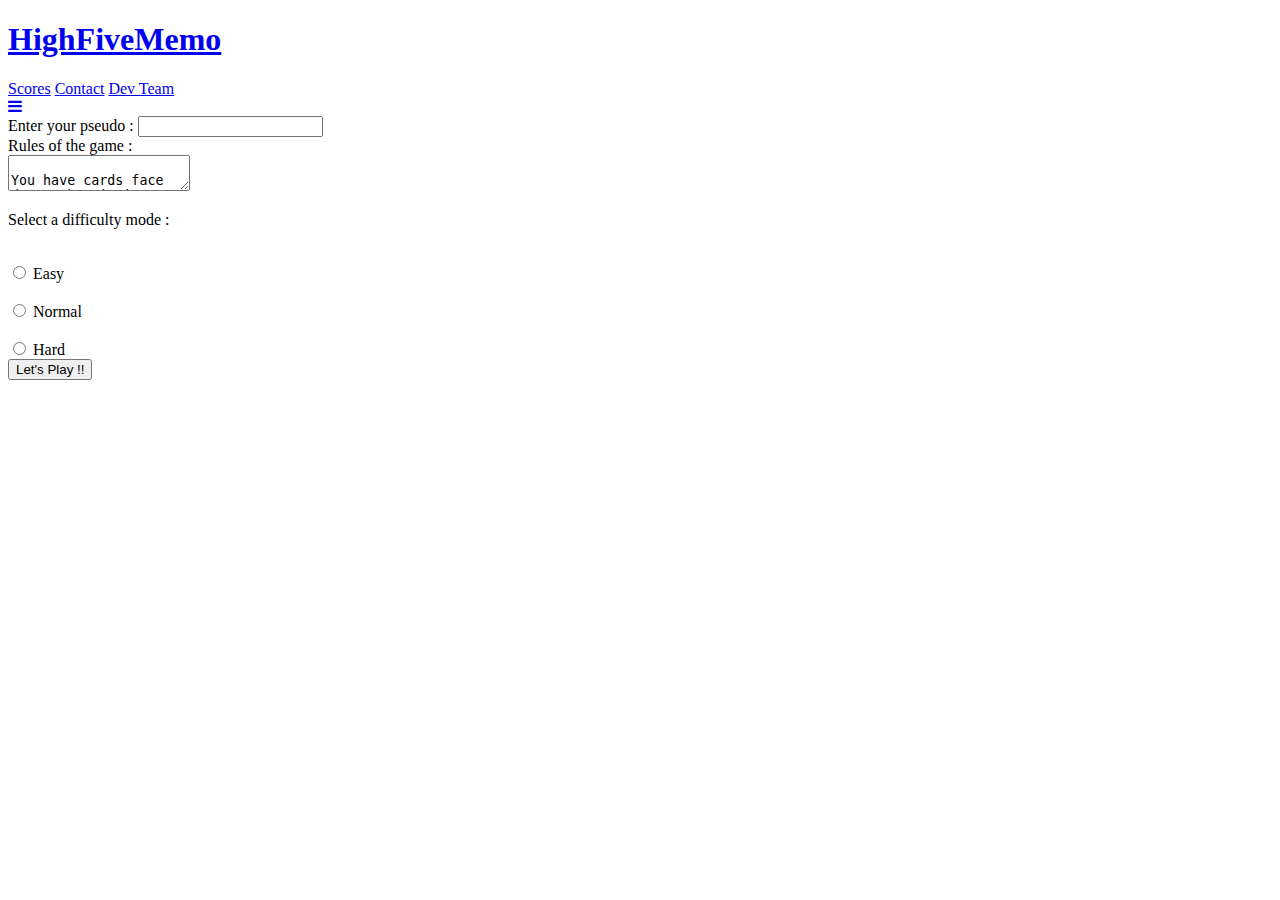
==== index.html @ 0d65c011 "Merge pull request #5 from Twiggui/Brieux---home" ====
<!DOCTYPE html>
<html lang="en">
  <head>
    <meta charset="utf-8" />
    <title>Titre de la page</title>
    <link rel="stylesheet" href="style.css" />
    <link
      rel="stylesheet"
      href="https://cdnjs.cloudflare.com/ajax/libs/font-awesome/4.7.0/css/font-awesome.min.css"
    />
  </head>

  <body>
    <header class="topnav-wrapper">
      <div class="topnav">
        <!--Our main title, always links to the index/home page-->
        <h1 class="active"><a href="#">HighFiveMemo</a></h1>
        <!--h1 for SEO-->

        <!-- Navigation links (hidden by default on mobile view, only seen when clicking on the burger menu -->
        <div id="myLinks">
          <a href="#scoreboard">Scores</a>
          <a href="#contact">Contact</a>
          <a href="#credits">Dev Team</a>
        </div>

        <!-- Burger menu -->
        <a href="javascript:void(0);" class="icon">
          <i class="fa fa-bars"></i>
        </a>
      </div>
    </header>
    <main>
      <div class="toggle-bar"></div>
      <section>
        <label for="pseudo">Enter your pseudo</label> :
        <input type="text" name="pseudo" />
      </section>

      <div class="Rules">
        <label for="rules_games">Rules of the game :</label><br />
        <textarea class="rules">
 
You have cards face down. The aim is to find the even cards within the time limit. Click on a card to flip it over and find its twin.

If you find the pair, the cards remain face up and you can continue. If you make a mistake, the last 2 cards turned over become hidden again.

Increase the difficulty if you want to add pairs of cards.

Your score will be calculated according to the level of difficulty and the time taken.
        </textarea>
      </div>

      <div class="settings">
        <p class="settings_title">Select a difficulty mode :</p>
        <br />
        <div>
          <input type="radio" class="easy" name="difficulty" />
          <label for="easy">Easy</label>
        </div>

        <br />

        <div>
          <input type="radio" class="normal" name="difficulty" />
          <label for="normal">Normal</label>
        </div>

        <br />

        <div>
          <input type="radio" class="hard" name="difficulty" />
          <label for="hard">Hard</label>
        </div>
      </div>

      <div class="button">
        <input type="button" class="play" name="play" value="Let's Play !!" />
      </div>
    </main>
    <script type="text/javascript" src="index.js"></script>
  </body>
</html>
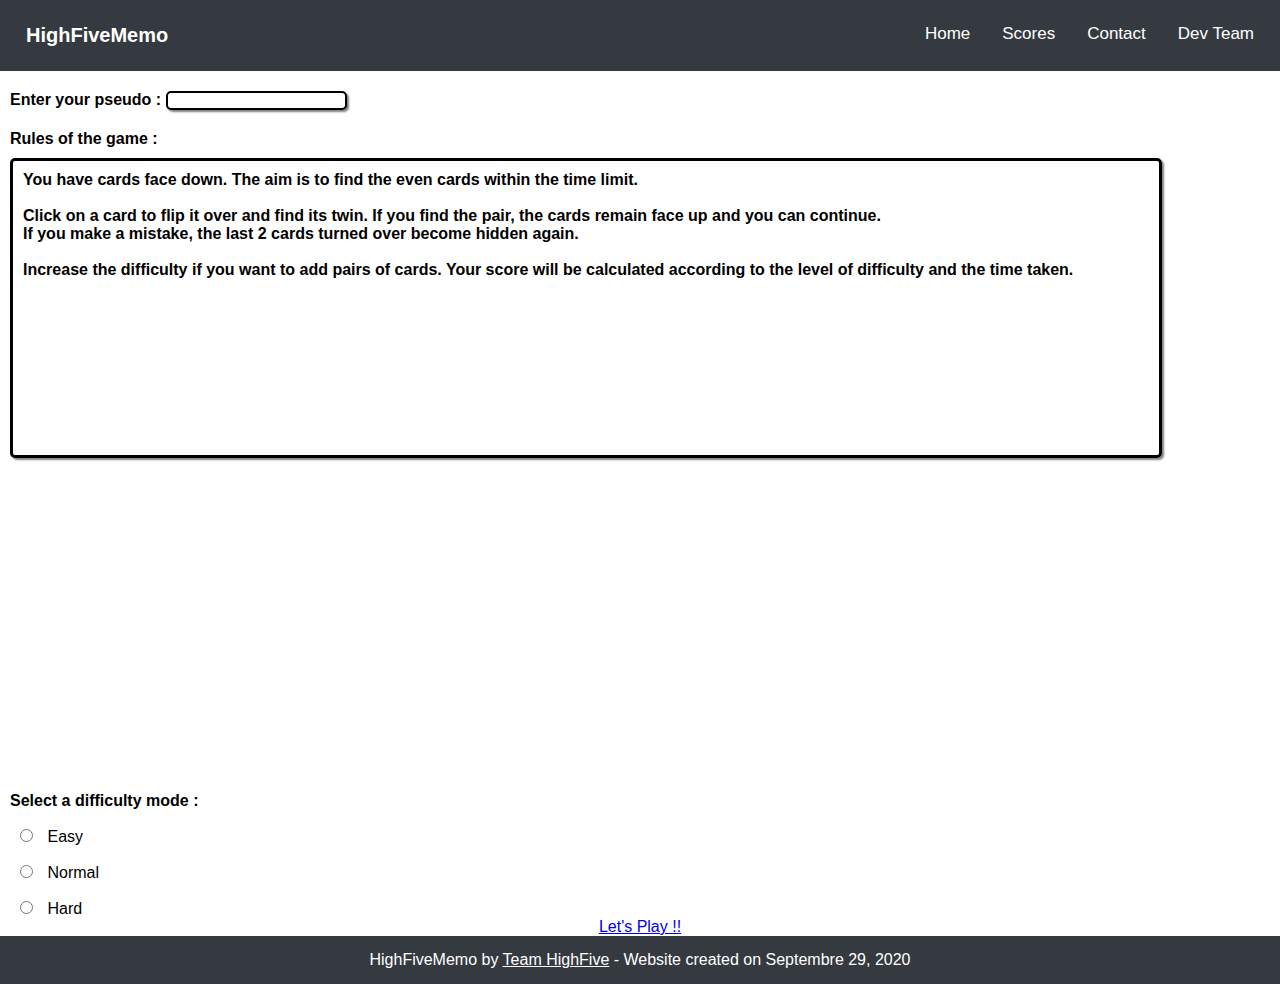
==== commit 1bad0a27: "Updated HTML" ====
--- a/index.html
+++ b/index.html
@@ -3,25 +3,27 @@
   <head>
     <meta charset="utf-8" />
     <title>Titre de la page</title>
-    <link rel="stylesheet" href="style.css" />
+    <link rel="stylesheet" href="index.css" />
     <link
       rel="stylesheet"
       href="https://cdnjs.cloudflare.com/ajax/libs/font-awesome/4.7.0/css/font-awesome.min.css"
     />
+    <link rel="stylesheet" href="footer.css" />
   </head>
 
   <body>
     <header class="topnav-wrapper">
       <div class="topnav">
         <!--Our main title, always links to the index/home page-->
-        <h1 class="active"><a href="#">HighFiveMemo</a></h1>
+        <h1 class="active"><a href="index.html">HighFiveMemo</a></h1>
         <!--h1 for SEO-->
 
         <!-- Navigation links (hidden by default on mobile view, only seen when clicking on the burger menu -->
         <div id="myLinks">
-          <a href="#scoreboard">Scores</a>
-          <a href="#contact">Contact</a>
-          <a href="#credits">Dev Team</a>
+          <a href="index.html">Home</a>
+          <a href="scoreboard.html">Scores</a>
+          <a href="contact.html">Contact</a>
+          <a href="devTeam.html">Dev Team</a>
         </div>
 
         <!-- Burger menu -->
@@ -37,18 +39,30 @@
         <input type="text" name="pseudo" />
       </section>
 
-      <div class="Rules">
-        <label for="rules_games">Rules of the game :</label><br />
-        <textarea class="rules">
- 
-You have cards face down. The aim is to find the even cards within the time limit. Click on a card to flip it over and find its twin.
-
-If you find the pair, the cards remain face up and you can continue. If you make a mistake, the last 2 cards turned over become hidden again.
-
-Increase the difficulty if you want to add pairs of cards.
-
-Your score will be calculated according to the level of difficulty and the time taken.
-        </textarea>
+      <div class="central">
+        <div class="Rules">
+          <label for="rules_games">Rules of the game :</label><br />
+          <p class="rules">
+            You have cards face down. The aim is to find the even cards within
+            the time limit. <br /><br />Click on a card to flip it over and find
+            its twin. If you find the pair, the cards remain face up and you can
+            continue. <br />
+            If you make a mistake, the last 2 cards turned over become hidden
+            again. <br /><br />Increase the difficulty if you want to add pairs
+            of cards. Your score will be calculated according to the level of
+            difficulty and the time taken.
+          </p>
+        </div>
+        <div class="video">
+          <iframe
+            width="400"
+            height="300"
+            src="https://www.youtube.com/embed/cwfURfGS6JA"
+            frameborder="0"
+            allow="accelerometer; autoplay; clipboard-write; encrypted-media; gyroscope; picture-in-picture"
+            allowfullscreen
+          ></iframe>
+        </div>
       </div>
 
       <div class="settings">
@@ -73,11 +87,15 @@
           <label for="hard">Hard</label>
         </div>
       </div>
-
-      <div class="button">
-        <input type="button" class="play" name="play" value="Let's Play !!" />
-      </div>
     </main>
+    <div class="button"><a href="game.html">Let's Play !!</a></div>
+    <footer>
+      <p class="p-footer">
+        HighFiveMemo by
+        <a href="devTeam.html" class="aFooter">Team HighFive</a> - Website
+        created on Septembre 29, 2020
+      </p>
+    </footer>
     <script type="text/javascript" src="index.js"></script>
   </body>
 </html>
--- a/index.css
+++ b/index.css
@@ -0,0 +1,172 @@
+* {
+  margin: 0;
+  padding: 0;
+  box-sizing: border-box;
+  font-family: var(--text-font);
+}
+
+:root {
+  --background-color-header: rgb(52, 58, 64);
+  --background-color-hover: #ddd;
+  --background-color-sections: rgb(224, 224, 224);
+
+  --text-color-main: black;
+  --text-color-header: white;
+
+  --text-font: Roboto, Arial;
+}
+/*CSS reset*/
+* {
+  margin: 0;
+  padding: 0;
+  box-sizing: border-box;
+}
+
+/*defining variables*/
+:root {
+--background-color-header: rgb(52, 58, 64);
+--background-color-hover: #ddd;
+
+--text-color-main: black;
+--text-color-header: white;
+}
+
+/* Style the navigation menu */
+.topnav-wrapper {
+  width:100%;
+  background-color: var(--background-color-header,rgb(52, 58, 64));
+  overflow: hidden;
+  display:flex;
+  align-items: center;
+  justify-content: center;
+
+  /*position:fixed; always keeping the header on top of the page*/
+}
+
+.topnav {
+  overflow: hidden;
+  position: relative; /*we need to set postion as relative to be able to position things in absolute inside it*/
+  width:100%;
+  padding:4px;
+  margin:6px;
+}
+
+/* Hide the links inside the navigation menu (except for logo/home) - for mobile */
+.topnav #myLinks {
+  display: none;
+}
+
+/* Style navigation menu links - ALL the links inside the .topnav div, including the main title */
+.topnav a {
+  color: var(--text-color-header, white);
+  padding: 14px 16px;
+  text-decoration: none;
+  font-size: 17px;
+  display: block;
+}
+
+/* Style the hamburger menu */
+.topnav a.icon {
+  display: block;
+  position: absolute;
+  right: 5px;
+  top: 5px;
+
+  border: var(--text-color-header) solid 1px;
+  border-radius:2px;
+}
+
+/* Add a grey background color on mouse-over */
+.topnav a:hover {
+  background-color:var(--background-color-hover);
+  color: var(--text-color-main);
+}
+
+/* Style the active link (or home/logo) */
+.topnav h1.active > a {
+  font-size: 20px;
+  color: var(--text-color-header);
+  width: min-content;
+  white-space: nowrap;  
+}
+
+.topnav h1.active > a:hover {
+color: var(--text-color-main);
+}
+
+
+/* Specific breakpoint for the burger menu */
+@media only screen and (min-width: 570px) {
+  /*changing the burger menu*/
+  .topnav #myLinks {
+    display : flex ;
+  }
+
+  .topnav a.icon {
+    display:none;
+  }
+
+ .topnav {
+   display: flex ;
+   justify-content: space-between;
+ }
+}
+section {
+  display = flex;
+  font-weight: bold;
+  margin: 20px 0px 20px 10px;
+}
+section input {
+  border-style: solid;
+  border-radius: 5px;
+  border-color: black;
+  box-shadow: 2px 2px 2px grey;
+}
+.rules {
+  margin: 10px 0px 10px 10px;
+  border-style: solid;
+  border-radius: 5px;
+  border-color: black;
+  box-shadow: 2px 2px 2px grey;
+  width: 90%;
+  height: 300px;
+  padding: 10px;
+}
+div label {
+  margin: 10px 0px 20px 10px;
+}
+
+div p {
+  font-weight: bold;
+  margin: 20px 0px 20px 10px;
+}
+.Rules {
+  font-weight: bold;
+}
+.settings_title {
+  margin-bottom: 0px;
+}
+.easy, .normal, .hard {
+  margin-left: 20px;
+}
+.button {
+  display: flex;
+  justify-content: center;
+}
+.play {
+  background-color: var(--background-color-header);
+  color: var(--text-color-header);
+  padding: 20px 20px 20px 20px;
+  border-radius: 5px;
+  margin-top:25px;
+
+}
+
+.play:hover {
+  position: relative;
+  top:-3px;
+  background-color: var(--background-color-hover);
+  color: var(--text-color-main);
+  /* border: 1px solid var(--background-color-header); */
+  box-shadow: 0 0 3px var(--background-color-header);
+}--- a/footer.css
+++ b/footer.css
@@ -0,0 +1,14 @@
+.p-footer{
+    text-align: center;
+    font-size: 16px;
+    color: white;
+    padding: 15px 0;
+}
+
+footer{
+    background-color: rgb(52, 58, 64);
+}
+
+.aFooter{
+    color: white;
+}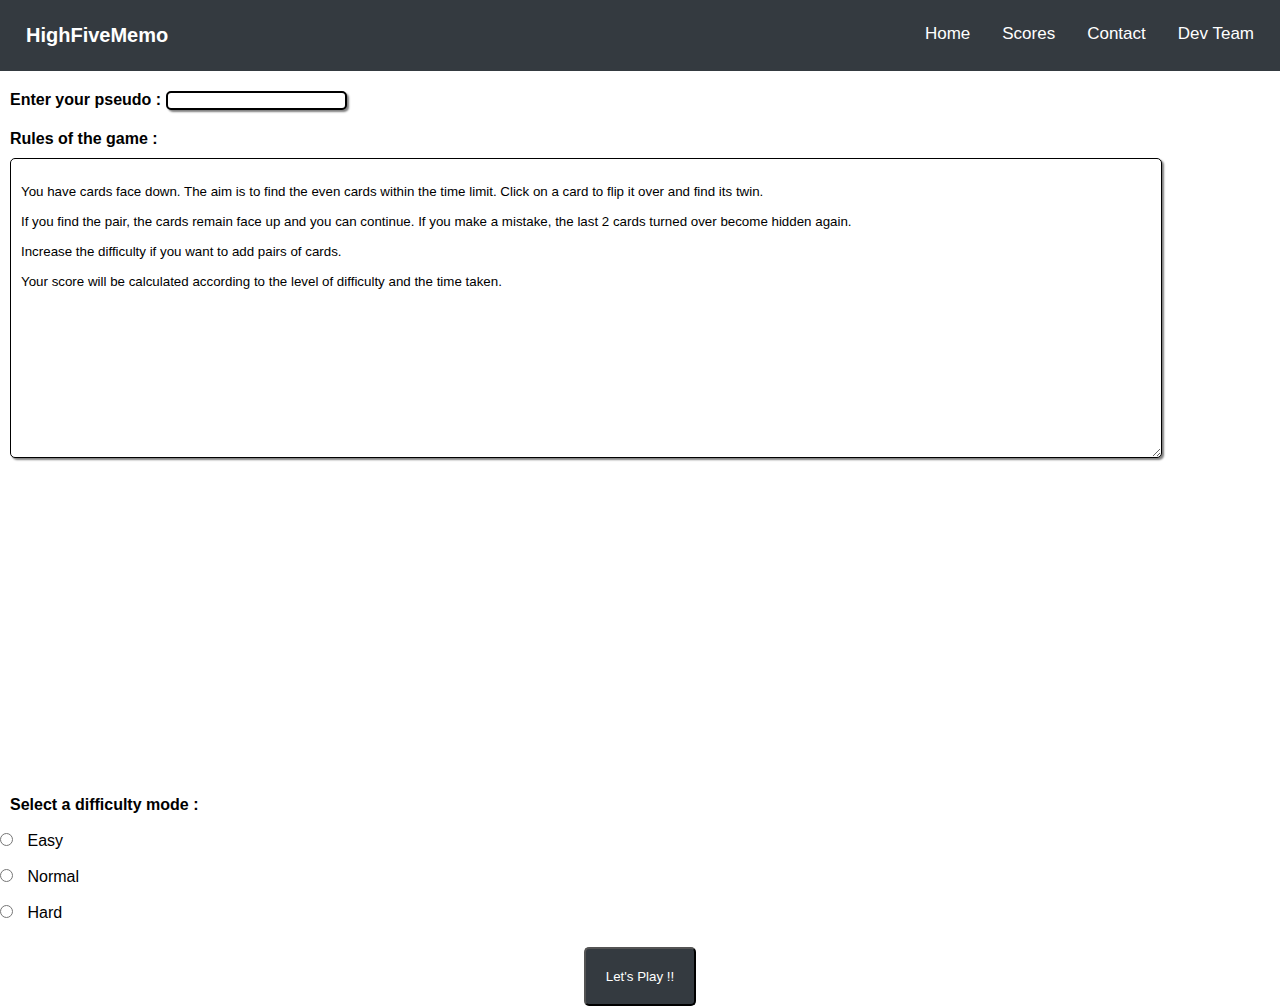
==== commit 0fb4d369: "first try to get the selected value from the index page" ====
--- a/index.html
+++ b/index.html
@@ -1,101 +1,86 @@
 <!DOCTYPE html>
 <html lang="en">
-  <head>
-    <meta charset="utf-8" />
-    <title>Titre de la page</title>
-    <link rel="stylesheet" href="index.css" />
-    <link
-      rel="stylesheet"
-      href="https://cdnjs.cloudflare.com/ajax/libs/font-awesome/4.7.0/css/font-awesome.min.css"
-    />
-    <link rel="stylesheet" href="footer.css" />
-  </head>
 
-  <body>
-    <header class="topnav-wrapper">
-      <div class="topnav">
-        <!--Our main title, always links to the index/home page-->
-        <h1 class="active"><a href="index.html">HighFiveMemo</a></h1>
-        <!--h1 for SEO-->
+<head>
+  <meta charset="utf-8" />
+  <title>Titre de la page</title>
+  <link rel="stylesheet" href="index.css" />
+  <link rel="stylesheet" href="https://cdnjs.cloudflare.com/ajax/libs/font-awesome/4.7.0/css/font-awesome.min.css" />
+</head>
 
-        <!-- Navigation links (hidden by default on mobile view, only seen when clicking on the burger menu -->
-        <div id="myLinks">
-          <a href="index.html">Home</a>
-          <a href="scoreboard.html">Scores</a>
-          <a href="contact.html">Contact</a>
-          <a href="devTeam.html">Dev Team</a>
-        </div>
+<body>
+  <header class="topnav-wrapper">
+    <div class="topnav">
+      <!--Our main title, always links to the index/home page-->
+      <h1 class="active"><a href="#">HighFiveMemo</a></h1>
+      <!--h1 for SEO-->
 
-        <!-- Burger menu -->
-        <a href="javascript:void(0);" class="icon">
-          <i class="fa fa-bars"></i>
-        </a>
-      </div>
-    </header>
-    <main>
-      <div class="toggle-bar"></div>
-      <section>
-        <label for="pseudo">Enter your pseudo</label> :
-        <input type="text" name="pseudo" />
-      </section>
-
-      <div class="central">
-        <div class="Rules">
-          <label for="rules_games">Rules of the game :</label><br />
-          <p class="rules">
-            You have cards face down. The aim is to find the even cards within
-            the time limit. <br /><br />Click on a card to flip it over and find
-            its twin. If you find the pair, the cards remain face up and you can
-            continue. <br />
-            If you make a mistake, the last 2 cards turned over become hidden
-            again. <br /><br />Increase the difficulty if you want to add pairs
-            of cards. Your score will be calculated according to the level of
-            difficulty and the time taken.
-          </p>
-        </div>
-        <div class="video">
-          <iframe
-            width="400"
-            height="300"
-            src="https://www.youtube.com/embed/cwfURfGS6JA"
-            frameborder="0"
-            allow="accelerometer; autoplay; clipboard-write; encrypted-media; gyroscope; picture-in-picture"
-            allowfullscreen
-          ></iframe>
-        </div>
+      <!-- Navigation links (hidden by default on mobile view, only seen when clicking on the burger menu -->
+      <div id="myLinks">
+        <a href="#home">Home</a>
+        <a href="#scoreboard">Scores</a>
+        <a href="#contact">Contact</a>
+        <a href="#credits">Dev Team</a>
       </div>
 
-      <div class="settings">
-        <p class="settings_title">Select a difficulty mode :</p>
-        <br />
-        <div>
-          <input type="radio" class="easy" name="difficulty" />
-          <label for="easy">Easy</label>
-        </div>
+      <!-- Burger menu -->
+      <a href="javascript:void(0);" class="icon">
+        <i class="fa fa-bars"></i>
+      </a>
+    </div>
+  </header>
+  <main>
+    <div class="toggle-bar"></div>
+    <section>
+      <label for="pseudo">Enter your pseudo</label> :
+      <input type="text" name="pseudo" />
+    </section>
 
-        <br />
+    <div class="Rules">
+      <label for="rules_games">Rules of the game :</label><br />
+      <textarea class="rules">
 
-        <div>
-          <input type="radio" class="normal" name="difficulty" />
-          <label for="normal">Normal</label>
-        </div>
+You have cards face down. The aim is to find the even cards within the time limit. Click on a card to flip it over and find its twin.
 
-        <br />
+If you find the pair, the cards remain face up and you can continue. If you make a mistake, the last 2 cards turned over become hidden again.
 
-        <div>
-          <input type="radio" class="hard" name="difficulty" />
-          <label for="hard">Hard</label>
-        </div>
+Increase the difficulty if you want to add pairs of cards.
+
+Your score will be calculated according to the level of difficulty and the time taken.
+        </textarea>
+      <iframe width="400" height="300" src="https://www.youtube.com/embed/cwfURfGS6JA" frameborder="0"
+        allow="accelerometer; autoplay; clipboard-write; encrypted-media; gyroscope; picture-in-picture"
+        allowfullscreen></iframe>
+    </div>
+
+    <div class="settings">
+      <p class="settings_title">Select a difficulty mode :</p>
+      <br />
+      <div>
+        <input type="radio" class="difficulty" name="difficulty" value="easy" />
+        <label for="easy">Easy</label>
       </div>
-    </main>
-    <div class="button"><a href="game.html">Let's Play !!</a></div>
-    <footer>
-      <p class="p-footer">
-        HighFiveMemo by
-        <a href="devTeam.html" class="aFooter">Team HighFive</a> - Website
-        created on Septembre 29, 2020
-      </p>
-    </footer>
-    <script type="text/javascript" src="index.js"></script>
-  </body>
-</html>
+
+      <br />
+
+      <div>
+        <input type="radio" class="difficulty" name="difficulty" value="normal" />
+        <label for="normal">Normal</label>
+      </div>
+
+      <br />
+
+      <div>
+        <input type="radio" class="difficulty" name="difficulty" value="hard" />
+        <label for="hard">Hard</label>
+      </div>
+    </div>
+
+    <div class="button">
+      <input type="button" class="play" name="play" value="Let's Play !!" />
+    </div>
+  </main>
+  <script type="text/javascript" src="index.js"></script>
+</body>
+
+</html>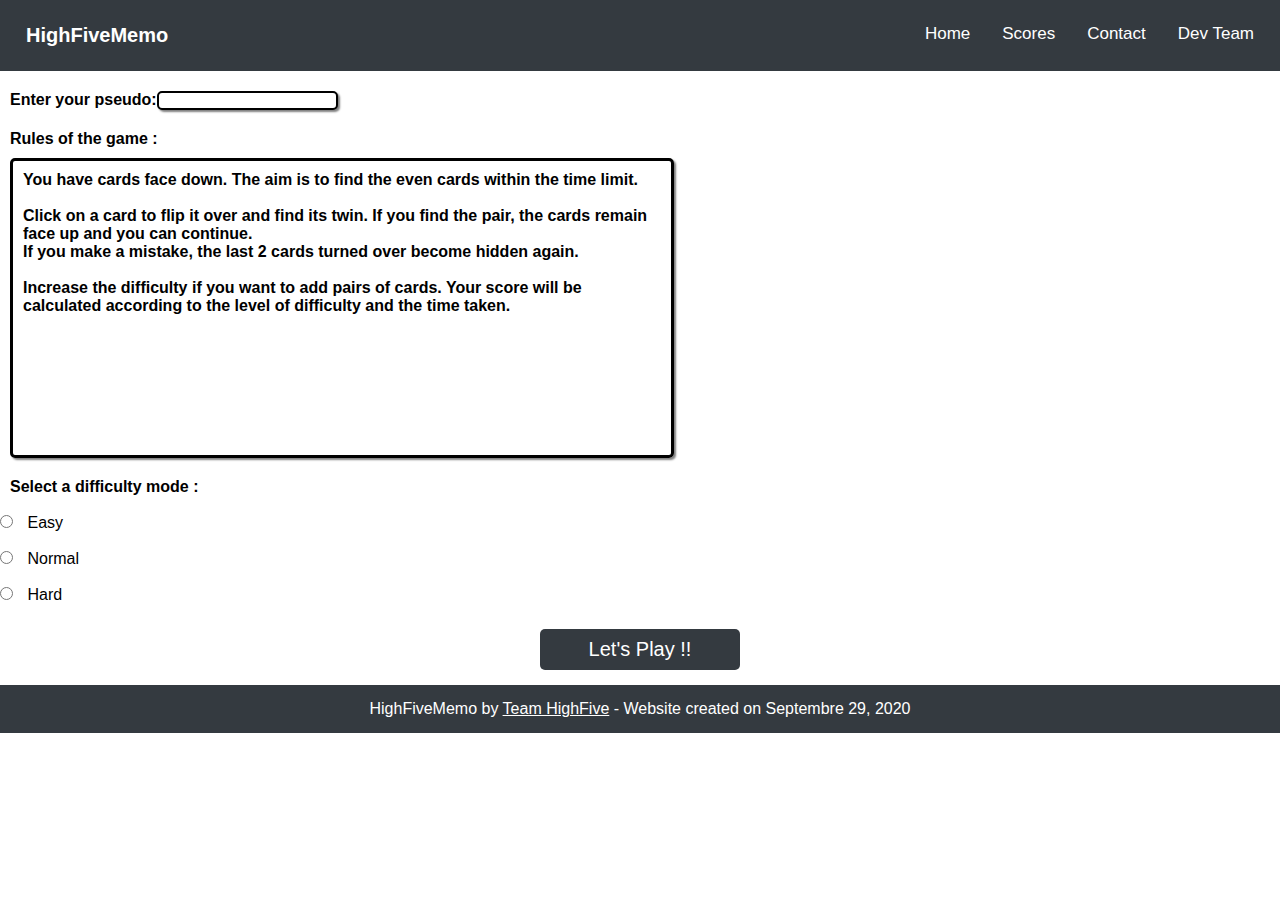
==== commit 664e4d08: "Merge branch 'dev' into feature-function-create-cards" ====
--- a/index.html
+++ b/index.html
@@ -6,21 +6,22 @@
   <title>Titre de la page</title>
   <link rel="stylesheet" href="index.css" />
   <link rel="stylesheet" href="https://cdnjs.cloudflare.com/ajax/libs/font-awesome/4.7.0/css/font-awesome.min.css" />
+  <link rel="stylesheet" href="footer.css" />
 </head>
 
 <body>
   <header class="topnav-wrapper">
     <div class="topnav">
       <!--Our main title, always links to the index/home page-->
-      <h1 class="active"><a href="#">HighFiveMemo</a></h1>
+      <h1 class="active"><a href="index.html">HighFiveMemo</a></h1>
       <!--h1 for SEO-->
 
       <!-- Navigation links (hidden by default on mobile view, only seen when clicking on the burger menu -->
       <div id="myLinks">
-        <a href="#home">Home</a>
-        <a href="#scoreboard">Scores</a>
-        <a href="#contact">Contact</a>
-        <a href="#credits">Dev Team</a>
+        <a href="index.html">Home</a>
+        <a href="scoreboard.html">Scores</a>
+        <a href="contact.html">Contact</a>
+        <a href="devTeam.html">Dev Team</a>
       </div>
 
       <!-- Burger menu -->
@@ -36,22 +37,27 @@
       <input type="text" name="pseudo" />
     </section>
 
-    <div class="Rules">
-      <label for="rules_games">Rules of the game :</label><br />
-      <textarea class="rules">
+    <div class="central">
+      <div class="Rules">
+        <label for="rules_games">Rules of the game :</label><br />
+        <p class="rules">
+          You have cards face down. The aim is to find the even cards within
+          the time limit. <br /><br />Click on a card to flip it over and find
+          its twin. If you find the pair, the cards remain face up and you can
+          continue. <br />
+          If you make a mistake, the last 2 cards turned over become hidden
+          again. <br /><br />Increase the difficulty if you want to add pairs
+          of cards. Your score will be calculated according to the level of
+          difficulty and the time taken.
+        </p>
+      </div>
+      <div class="video">
+        <iframe width="400" height="300" src="https://www.youtube.com/embed/cwfURfGS6JA" frameborder="0"
+          allow="accelerometer; autoplay; clipboard-write; encrypted-media; gyroscope; picture-in-picture"
+          allowfullscreen></iframe>
+      </div>
+    </div>
 
-You have cards face down. The aim is to find the even cards within the time limit. Click on a card to flip it over and find its twin.
-
-If you find the pair, the cards remain face up and you can continue. If you make a mistake, the last 2 cards turned over become hidden again.
-
-Increase the difficulty if you want to add pairs of cards.
-
-Your score will be calculated according to the level of difficulty and the time taken.
-        </textarea>
-      <iframe width="400" height="300" src="https://www.youtube.com/embed/cwfURfGS6JA" frameborder="0"
-        allow="accelerometer; autoplay; clipboard-write; encrypted-media; gyroscope; picture-in-picture"
-        allowfullscreen></iframe>
-    </div>
 
     <div class="settings">
       <p class="settings_title">Select a difficulty mode :</p>
@@ -74,12 +80,17 @@
         <input type="radio" class="difficulty" name="difficulty" value="hard" />
         <label for="hard">Hard</label>
       </div>
-    </div>
 
-    <div class="button">
-      <input type="button" class="play" name="play" value="Let's Play !!" />
-    </div>
   </main>
+
+  <div class="button"><a href="game.html">Let's Play !!</a></div>
+  <footer>
+    <p class="p-footer">
+      HighFiveMemo by
+      <a href="devTeam.html" class="aFooter">Team HighFive</a> - Website
+      created on Septembre 29, 2020
+    </p>
+  </footer>
   <script type="text/javascript" src="index.js"></script>
 </body>
 
--- a/index.css
+++ b/index.css
@@ -24,19 +24,19 @@
 
 /*defining variables*/
 :root {
---background-color-header: rgb(52, 58, 64);
---background-color-hover: #ddd;
-
---text-color-main: black;
---text-color-header: white;
+  --background-color-header: rgb(52, 58, 64);
+  --background-color-hover: #ddd;
+
+  --text-color-main: black;
+  --text-color-header: white;
 }
 
 /* Style the navigation menu */
 .topnav-wrapper {
-  width:100%;
-  background-color: var(--background-color-header,rgb(52, 58, 64));
+  width: 100%;
+  background-color: var(--background-color-header, rgb(52, 58, 64));
   overflow: hidden;
-  display:flex;
+  display: flex;
   align-items: center;
   justify-content: center;
 
@@ -46,9 +46,9 @@
 .topnav {
   overflow: hidden;
   position: relative; /*we need to set postion as relative to be able to position things in absolute inside it*/
-  width:100%;
-  padding:4px;
-  margin:6px;
+  width: 100%;
+  padding: 4px;
+  margin: 6px;
 }
 
 /* Hide the links inside the navigation menu (except for logo/home) - for mobile */
@@ -73,12 +73,12 @@
   top: 5px;
 
   border: var(--text-color-header) solid 1px;
-  border-radius:2px;
+  border-radius: 2px;
 }
 
 /* Add a grey background color on mouse-over */
 .topnav a:hover {
-  background-color:var(--background-color-hover);
+  background-color: var(--background-color-hover);
   color: var(--text-color-main);
 }
 
@@ -87,32 +87,31 @@
   font-size: 20px;
   color: var(--text-color-header);
   width: min-content;
-  white-space: nowrap;  
+  white-space: nowrap;
 }
 
 .topnav h1.active > a:hover {
-color: var(--text-color-main);
-}
-
+  color: var(--text-color-main);
+}
 
 /* Specific breakpoint for the burger menu */
 @media only screen and (min-width: 570px) {
   /*changing the burger menu*/
   .topnav #myLinks {
-    display : flex ;
+    display: flex;
   }
 
   .topnav a.icon {
-    display:none;
-  }
-
- .topnav {
-   display: flex ;
-   justify-content: space-between;
- }
+    display: none;
+  }
+
+  .topnav {
+    display: flex;
+    justify-content: space-between;
+  }
 }
 section {
-  display = flex;
+  display: flex;
   font-weight: bold;
   margin: 20px 0px 20px 10px;
 }
@@ -123,14 +122,15 @@
   box-shadow: 2px 2px 2px grey;
 }
 .rules {
-  margin: 10px 0px 10px 10px;
+  margin: 10px 20px 0px 10px;
   border-style: solid;
   border-radius: 5px;
   border-color: black;
   box-shadow: 2px 2px 2px grey;
-  width: 90%;
+  width: 100%;
   height: 300px;
   padding: 10px;
+  box-sizing: border-box;
 }
 div label {
   margin: 10px 0px 20px 10px;
@@ -142,11 +142,14 @@
 }
 .Rules {
   font-weight: bold;
+  width: 80%;
 }
 .settings_title {
   margin-bottom: 0px;
 }
-.easy, .normal, .hard {
+.easy,
+.normal,
+.hard {
   margin-left: 20px;
 }
 .button {
@@ -158,15 +161,74 @@
   color: var(--text-color-header);
   padding: 20px 20px 20px 20px;
   border-radius: 5px;
-  margin-top:25px;
-
+  margin-top: 25px;
 }
 
 .play:hover {
   position: relative;
-  top:-3px;
+  top: -3px;
   background-color: var(--background-color-hover);
   color: var(--text-color-main);
   /* border: 1px solid var(--background-color-header); */
   box-shadow: 0 0 3px var(--background-color-header);
-}+}
+
+footer {
+  margin-top: 15px;
+}
+.central {
+  display: flex;
+  justify-content: space-between;
+  align-items: flex-end;
+}
+
+.video {
+  margin-right: 50px;
+}
+@media screen and (max-width: 1024px) {
+  .video {
+    display: none;
+  }
+}
+@media screen and (min-width: 1024px) {
+  .rules {
+    width: 80%;
+  }
+}
+.button {
+  display: flex;
+  justify-content: center;
+  background-color: var(--background-color-header);
+  text-align: center;
+  color: var(--text-color-header);
+  padding: 5px;
+  border-radius: 5px;
+  margin-top: 25px;
+  font-size: 35px;
+  display: flex;
+  justify-content: center;
+  max-width: 200px;
+  margin-left: auto;
+  margin-right: auto;
+}
+
+.button:hover {
+  position: relative;
+  top: -3px;
+  background-color: var(--background-color-hover);
+  color: var(--text-color-main);
+  /* border: 1px solid var(--background-color-header); */
+  box-shadow: 0 0 3px var(--background-color-header);
+}
+
+.button a {
+  text-decoration: none;
+  color: inherit;
+  font-size: 20px;
+  padding: 4px;
+}
+
+.formLetsPlay {
+  display: flex;
+  justify-content: center;
+}
--- a/footer.css
+++ b/footer.css
@@ -0,0 +1,14 @@
+.p-footer{
+    text-align: center;
+    font-size: 16px;
+    color: white;
+    padding: 15px 0;
+}
+
+footer{
+    background-color: rgb(52, 58, 64);
+}
+
+.aFooter{
+    color: white;
+}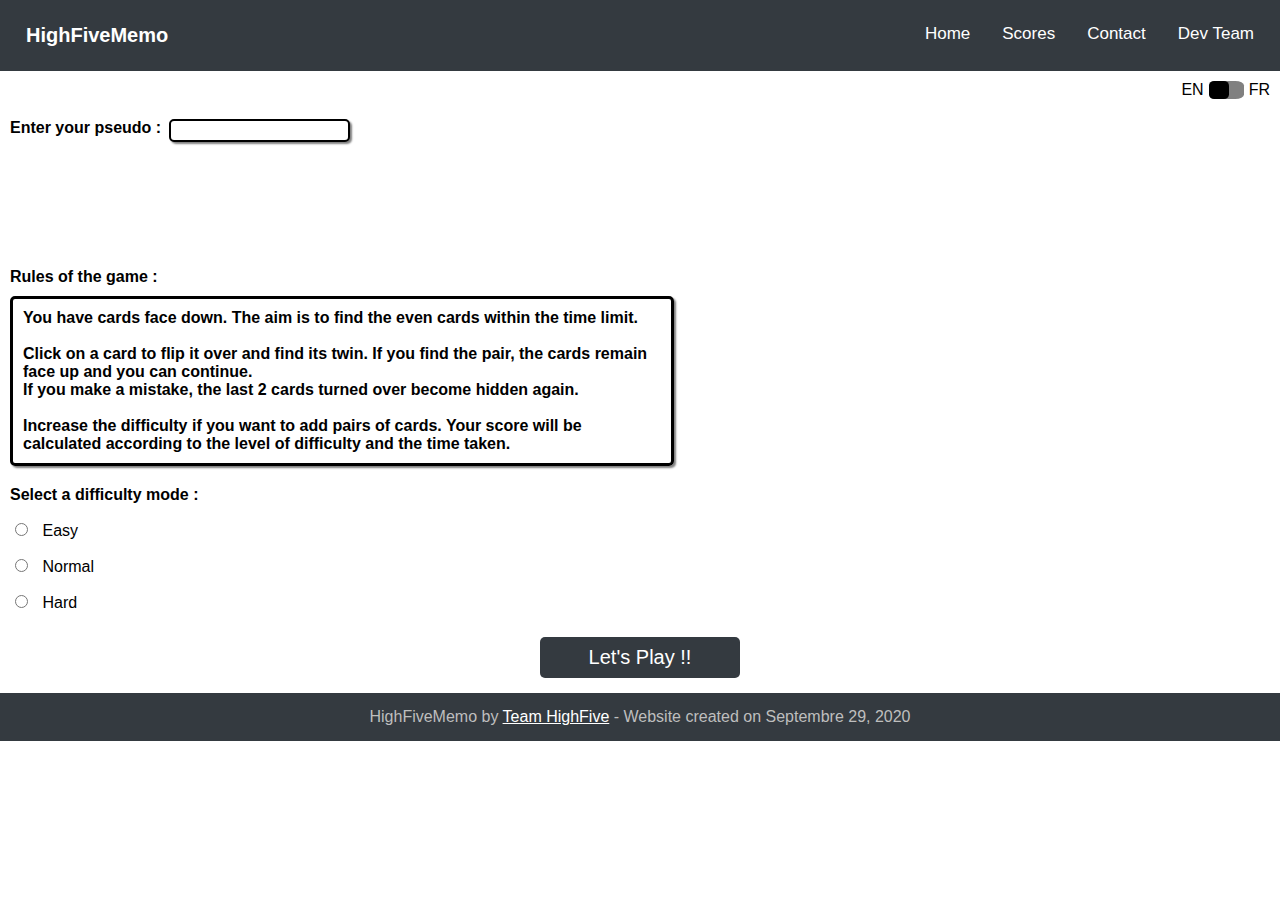
==== commit b0a9d012: "modif responsive in home page + modif header in dev team page + add footer in all pages" ====
--- a/index.html
+++ b/index.html
@@ -1,14 +1,13 @@
 <!DOCTYPE html>
-<html lang="en">
+<html lang="en" class="lang">
 
 <head>
   <meta charset="utf-8" />
-  <title>Titre de la page</title>
+  <title>High Five Memo - Home</title>
   <link rel="stylesheet" href="index.css" />
   <link rel="stylesheet" href="https://cdnjs.cloudflare.com/ajax/libs/font-awesome/4.7.0/css/font-awesome.min.css" />
   <link rel="stylesheet" href="footer.css" />
 </head>
-
 <body>
   <header class="topnav-wrapper">
     <div class="topnav">
@@ -18,7 +17,7 @@
 
       <!-- Navigation links (hidden by default on mobile view, only seen when clicking on the burger menu -->
       <div id="myLinks">
-        <a href="index.html">Home</a>
+        <a href="index.html" class="span-1">Home</a>
         <a href="scoreboard.html">Scores</a>
         <a href="contact.html">Contact</a>
         <a href="devTeam.html">Dev Team</a>
@@ -31,24 +30,30 @@
     </div>
   </header>
   <main>
-    <div class="toggle-bar"></div>
-    <section>
-      <label for="pseudo">Enter your pseudo</label> :
+    <div class="line-toggle-bar">
+      <div class="toggle-bar">
+        <div class="toggle-lang">EN</div>
+        <div class="toggle-space"><div class="toggle-button"></div></div>
+        <div class="toggle-lang">FR</div>
+      </div>
+      </div>
+    <section class="enterPseudo">
+      <label for="pseudo" class="span-2">Enter your pseudo :</label>
       <input type="text" name="pseudo" />
     </section>
 
     <div class="central">
       <div class="Rules">
-        <label for="rules_games">Rules of the game :</label><br />
+        <label for="rules_games" class="span-3">Rules of the game :</label><br />
         <p class="rules">
-          You have cards face down. The aim is to find the even cards within
-          the time limit. <br /><br />Click on a card to flip it over and find
-          its twin. If you find the pair, the cards remain face up and you can
-          continue. <br />
-          If you make a mistake, the last 2 cards turned over become hidden
-          again. <br /><br />Increase the difficulty if you want to add pairs
-          of cards. Your score will be calculated according to the level of
-          difficulty and the time taken.
+          <span class="span-4">You have cards face down. The aim is to find the even cards within
+            the time limit. </span><br /><br /><span class="span-5">Click on a card to flip it over and find
+            its twin. If you find the pair, the cards remain face up and you can
+            continue. </span><br />
+            <span class="span-6">If you make a mistake, the last 2 cards turned over become hidden
+            again. </span><br /><br /><span class="span-7">Increase the difficulty if you want to add pairs
+            of cards. Your score will be calculated according to the level of
+            difficulty and the time taken.</span>
         </p>
       </div>
       <div class="video">
@@ -60,11 +65,11 @@
 
 
     <div class="settings">
-      <p class="settings_title">Select a difficulty mode :</p>
+      <p class="settings_title"><span class="span-8">Select a difficulty mode :</span></p>
       <br />
       <div>
         <input type="radio" class="difficulty" name="difficulty" value="easy" />
-        <label for="easy">Easy</label>
+        <label for="easy" class="span-9">Easy</label>
       </div>
 
       <br />
@@ -78,17 +83,17 @@
 
       <div>
         <input type="radio" class="difficulty" name="difficulty" value="hard" />
-        <label for="hard">Hard</label>
+        <label for="hard" class="span-10">Hard</label>
       </div>
 
   </main>
 
-  <div class="button"><a href="game.html">Let's Play !!</a></div>
-  <footer>
+  <div class="button"><a href="game.html" class="span-11">Let's Play !!</a></div>
+  <footer class="display">
     <p class="p-footer">
       HighFiveMemo by
-      <a href="devTeam.html" class="aFooter">Team HighFive</a> - Website
-      created on Septembre 29, 2020
+      <a href="devTeam.html" class="aFooter">Team HighFive</a> <span class="span-12"> - Website
+        created on Septembre 29, 2020</span>
     </p>
   </footer>
   <script type="text/javascript" src="index.js"></script>
--- a/index.css
+++ b/index.css
@@ -205,8 +205,6 @@
   border-radius: 5px;
   margin-top: 25px;
   font-size: 35px;
-  display: flex;
-  justify-content: center;
   max-width: 200px;
   margin-left: auto;
   margin-right: auto;
@@ -217,7 +215,6 @@
   top: -3px;
   background-color: var(--background-color-hover);
   color: var(--text-color-main);
-  /* border: 1px solid var(--background-color-header); */
   box-shadow: 0 0 3px var(--background-color-header);
 }
 
@@ -232,3 +229,60 @@
   display: flex;
   justify-content: center;
 }
+
+.toggle-bar{
+  display: flex;
+  width: fit-content;
+  justify-content: space-around;
+}
+
+.toggle-lang{
+  font-size: 16px;
+}
+
+.toggle-space{
+  width: 35px;
+  background-color: gray;
+  margin-left: 5px;
+  margin-right: 5px;
+  border-radius: 25%;
+  display: flex;
+  justify-content: flex-start;
+}
+
+.toggle-button{
+  background-color:black;
+  width: 20px;
+  height: 100%;
+  border-radius: 25%;
+}
+
+.line-toggle-bar{
+  width: auto;
+  display: flex;
+  justify-content: flex-end;
+  margin-top: 10px;
+  margin-right: 10px;
+}
+
+.span-2{
+  margin-right: 8px;
+}
+
+.difficulty{
+  margin-left: 15px;
+}
+
+.rules{
+  height: auto;
+}
+
+.enterPseudo{
+  display: flex;
+  flex-wrap: wrap;
+}
+
+.span-2{
+  margin-bottom: 5px;
+}
+
--- a/footer.css
+++ b/footer.css
@@ -1,7 +1,7 @@
 .p-footer{
     text-align: center;
     font-size: 16px;
-    color: white;
+    color: rgb(190, 190, 190);
     padding: 15px 0;
 }
 
@@ -11,4 +11,27 @@
 
 .aFooter{
     color: white;
-}+}
+
+.aFooter:hover{
+    transform: scale(1.03);
+    display: inline-block;
+}
+
+/* making the footer stick to the bottom of the page, you need to wrap the rest in a div.page*/
+/* html, body {
+    height: 100%;
+}
+
+body {
+display: flex;
+flex-direction: column;
+}
+
+.page {
+flex: 1 0 auto;
+}
+
+footer {
+flex-shrink: 0;
+} */